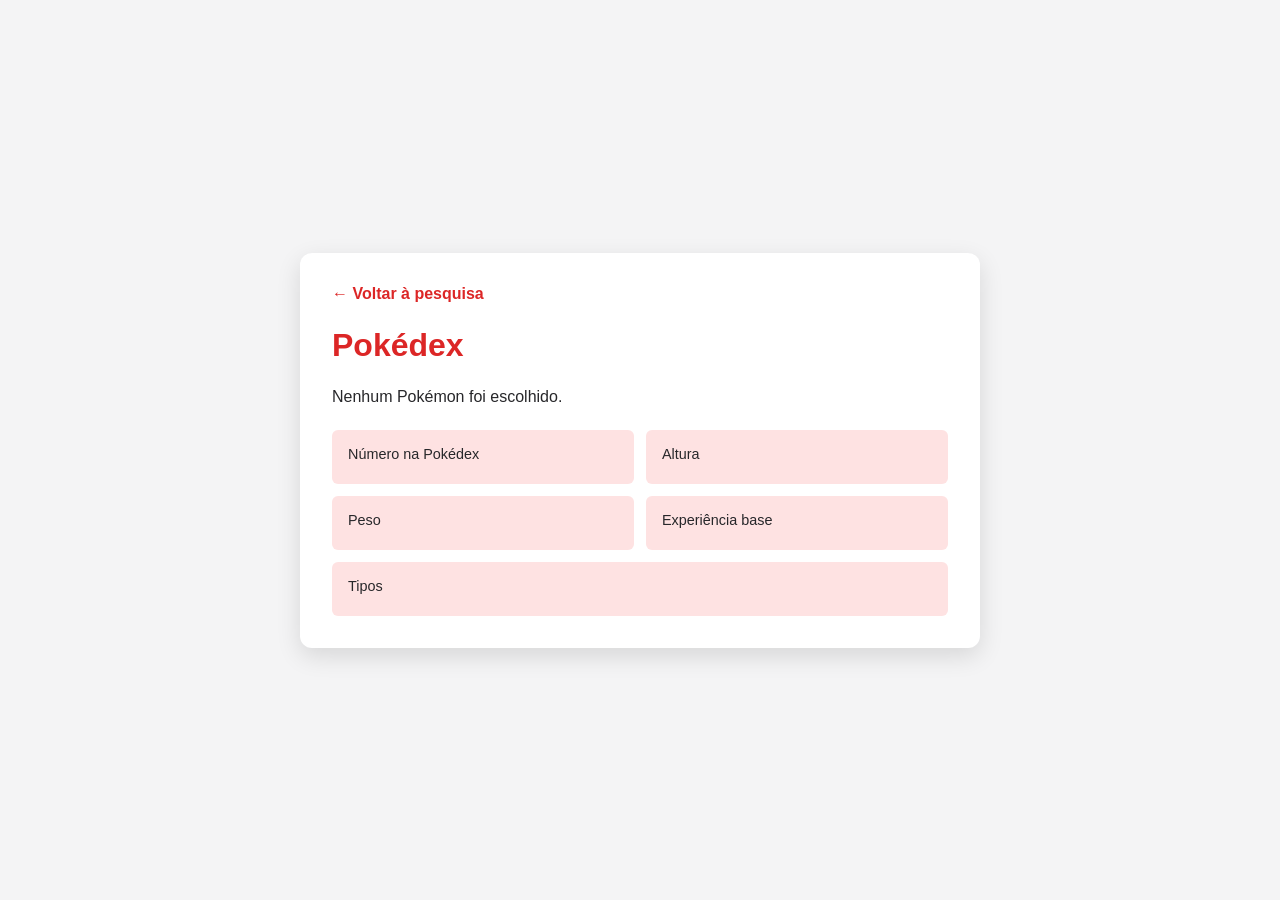
==== FrontEnd/pokemon.html @ 937f3ec7 "paginas de cada pokemon" ====
<!DOCTYPE html>
<html lang="pt-PT">
<head>
  <meta charset="UTF-8">
  <meta name="viewport" content="width=device-width, initial-scale=1.0">
  <title>Detalhe do Pokémon</title>
  <link rel="stylesheet" href="styles.css">
</head>
<body>
  <main class="pagina">
    <a class="voltar" href="index.html">← Voltar à pesquisa</a>
    <h1 id="nome-pokemon">A carregar...</h1>
    <p id="mensagem" class="mensagem" aria-live="polite">A procurar informação.</p>

    <section id="detalhes" class="detalhes" hidden>
      <div class="campo">
        <span>Número na Pokédex</span>
        <strong id="numero"></strong>
      </div>
      <div class="campo">
        <span>Altura</span>
        <strong id="altura"></strong>
      </div>
      <div class="campo">
        <span>Peso</span>
        <strong id="peso"></strong>
      </div>
      <div class="campo">
        <span>Experiência base</span>
        <strong id="experiencia"></strong>
      </div>
      <div class="campo campo-completo">
        <span>Tipos</span>
        <strong id="tipos"></strong>
      </div>
    </section>
  </main>

  <script src="pokemon.js"></script>
</body>
</html>
---- FrontEnd/styles.css ----
/* Cores usadas em toda a página. */
:root {
  --vermelho: #dc2626;
  --vermelho-escuro: #b91c1c;
  --fundo: #f4f4f5;
  --texto: #27272a;
}

* {
  box-sizing: border-box;
}

body {
  margin: 0;
  min-height: 100vh;
  display: grid;
  place-items: center;
  padding: 24px;
  background: var(--fundo);
  color: var(--texto);
  font-family: Arial, sans-serif;
}

/* Cartão principal da aplicação. */
.pagina {
  width: min(100%, 680px);
  padding: 32px;
  background: white;
  border-radius: 12px;
  box-shadow: 0 8px 24px rgb(0 0 0 / 12%);
}

h1 {
  margin: 0;
  color: var(--vermelho);
}

.subtitulo {
  margin: 8px 0 28px;
}

.pesquisa label {
  display: block;
  margin-bottom: 8px;
  font-weight: bold;
}

.linha-pesquisa {
  display: flex;
  gap: 10px;
}

input,
button {
  border-radius: 6px;
  font: inherit;
}

input {
  width: 100%;
  padding: 10px 12px;
  border: 1px solid #a1a1aa;
}

button {
  padding: 10px 18px;
  border: 0;
  background: var(--vermelho);
  color: white;
  cursor: pointer;
}

button:hover {
  background: var(--vermelho-escuro);
}

.mensagem {
  margin: 24px 0 12px;
}

/* A lista adapta-se automaticamente ao espaço disponível. */
.lista-pokemon {
  display: grid;
  grid-template-columns: repeat(auto-fit, minmax(130px, 1fr));
  gap: 10px;
  margin: 0;
  padding: 0;
  list-style: none;
}

.lista-pokemon button {
  width: 100%;
  padding: 10px;
  background: #fee2e2;
  color: var(--texto);
  text-transform: capitalize;
}

.lista-pokemon button:hover {
  background: #fecaca;
}

.voltar {
  display: inline-block;
  margin-bottom: 24px;
  color: var(--vermelho);
  font-weight: bold;
  text-decoration: none;
}

.detalhes {
  display: grid;
  grid-template-columns: repeat(2, 1fr);
  gap: 12px;
  margin-top: 24px;
}

.campo {
  padding: 16px;
  border-radius: 6px;
  background: #fee2e2;
}

.campo span,
.campo strong {
  display: block;
}

.campo span {
  margin-bottom: 6px;
  font-size: 0.9rem;
}

.campo-completo {
  grid-column: 1 / -1;
}

@media (max-width: 480px) {
  .pagina {
    padding: 24px;
  }

  .linha-pesquisa {
    flex-direction: column;
  }

  .detalhes {
    grid-template-columns: 1fr;
  }
}
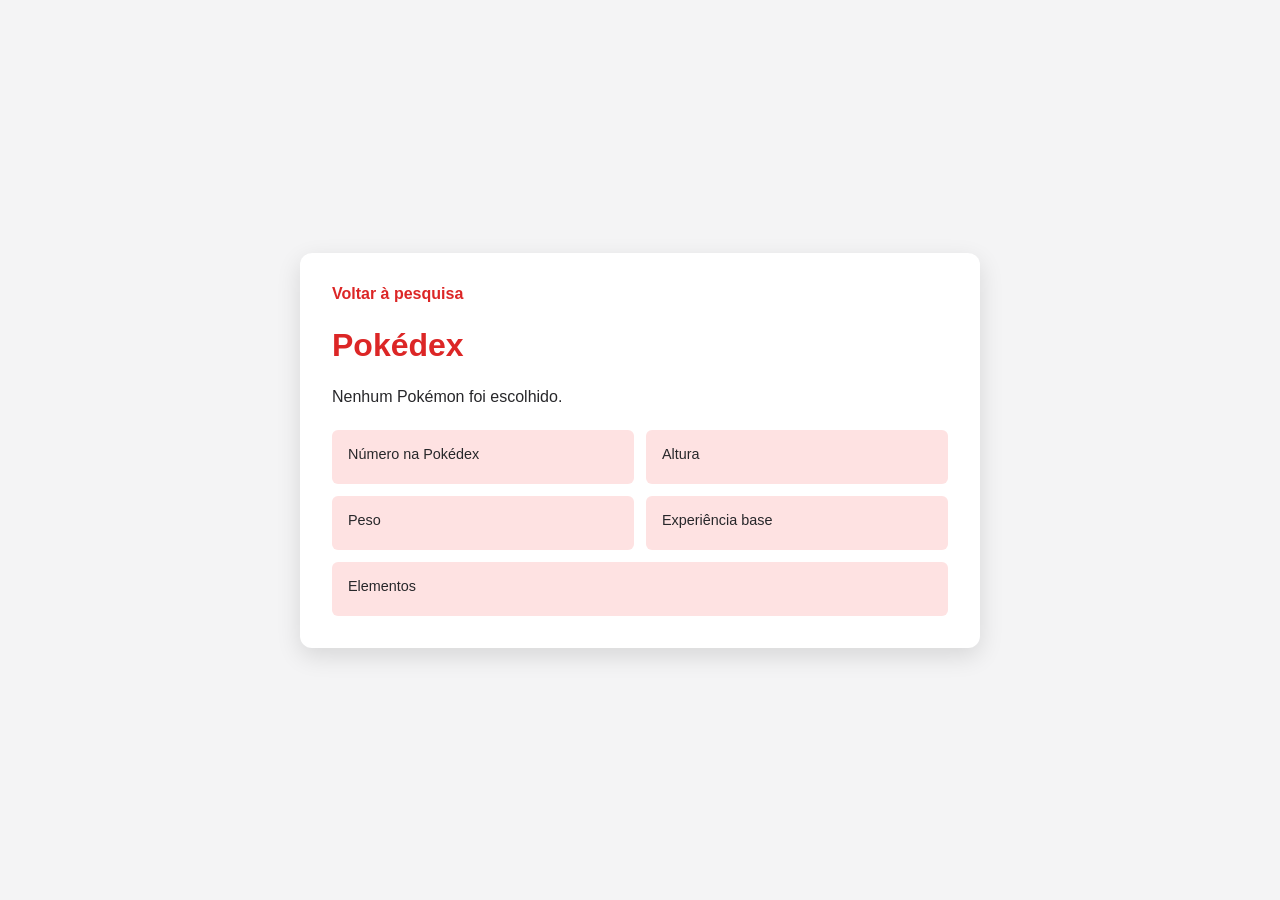
==== commit bb35b5bb: "estilização mais personalizada" ====
--- a/FrontEnd/pokemon.html
+++ b/FrontEnd/pokemon.html
@@ -8,7 +8,7 @@
 </head>
 <body>
   <main class="pagina">
-    <a class="voltar" href="index.html">← Voltar à pesquisa</a>
+    <a class="voltar" href="index.html">Voltar à pesquisa</a>
     <h1 id="nome-pokemon">A carregar...</h1>
     <p id="mensagem" class="mensagem" aria-live="polite">A procurar informação.</p>
 
@@ -30,7 +30,7 @@
         <strong id="experiencia"></strong>
       </div>
       <div class="campo campo-completo">
-        <span>Tipos</span>
+        <span>Elementos</span>
         <strong id="tipos"></strong>
       </div>
     </section>
